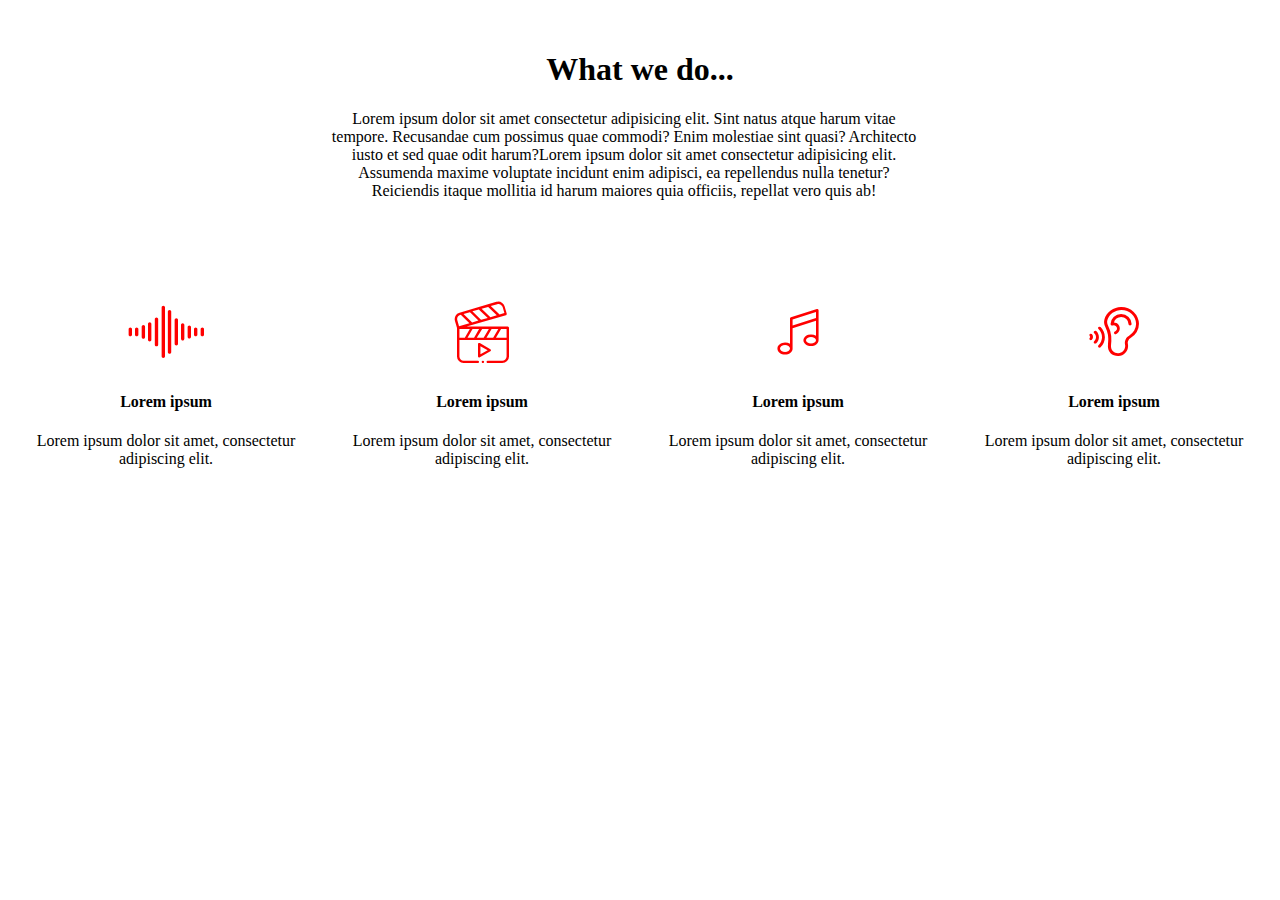
==== headphones/1-index.html @ 140af0af "done with the second section" ====
<!DOCTYPE html>
<html lang="en">
  <head>
    <meta charset="UTF-8" />
    <meta name="viewport" content="width=device-width, initial-scale=1.0" />
    <title>Document</title>
    <link
      rel="stylesheet"
      href="../headphones/holberton_school-icon/style.css"
    />
    <link rel="stylesheet" href="1-style.css" />
  </head>
  <body>
    <section>
      <h1>What we do...</h1>
      <p class="width-p">
        Lorem ipsum dolor sit amet consectetur adipisicing elit. Sint natus
        atque harum vitae tempore. Recusandae cum possimus quae commodi? Enim
        molestiae sint quasi? Architecto iusto et sed quae odit harum?Lorem
        ipsum dolor sit amet consectetur adipisicing elit. Assumenda maxime
        voluptate incidunt enim adipisci, ea repellendus nulla tenetur?
        Reiciendis itaque mollitia id harum maiores quia officiis, repellat vero
        quis ab!
      </p>
      <div class="images-container">
        <div class="indi-image">
          <i class="holberton_school-icon-ic_sound"></i>
          <h4>Lorem ipsum</h4>
          <p>Lorem ipsum dolor sit amet, consectetur adipiscing elit.</p>
        </div>
        <div class="indi-image">
          <i class="holberton_school-icon-ic_video"></i>
          <h4>Lorem ipsum</h4>
          <p>Lorem ipsum dolor sit amet, consectetur adipiscing elit.</p>
        </div>
        <div class="indi-image">
          <i class="holberton_school-icon-ic_music"></i>
          <h4>Lorem ipsum</h4>
          <p>Lorem ipsum dolor sit amet, consectetur adipiscing elit.</p>
        </div>
        <div class="indi-image">
          <i class="holberton_school-icon-ic_hearing"></i>
          <h4>Lorem ipsum</h4>
          <p>Lorem ipsum dolor sit amet, consectetur adipiscing elit.</p>
        </div>
      </div>
    </section>
  </body>
</html>
---- headphones/holberton_school-icon/style.css ----
@font-face {
  font-family: 'holberton_school-icon';
  src:  url('fonts/holberton_school-icon.eot?sq4eq4');
  src:  url('fonts/holberton_school-icon.eot?sq4eq4#iefix') format('embedded-opentype'),
    url('fonts/holberton_school-icon.ttf?sq4eq4') format('truetype'),
    url('fonts/holberton_school-icon.woff?sq4eq4') format('woff'),
    url('fonts/holberton_school-icon.svg?sq4eq4#holberton_school-icon') format('svg');
  font-weight: normal;
  font-style: normal;
  font-display: block;
}

[class^="holberton_school-icon-"], [class*=" holberton_school-icon-"] {
  /* use !important to prevent issues with browser extensions that change fonts */
  font-family: 'holberton_school-icon' !important;
  speak: none;
  font-style: normal;
  font-weight: normal;
  font-variant: normal;
  text-transform: none;
  line-height: 1;

  /* Better Font Rendering =========== */
  -webkit-font-smoothing: antialiased;
  -moz-osx-font-smoothing: grayscale;
}

.holberton_school-icon-arrow_1:before {
  content: "\e900";
}
.holberton_school-icon-arrow_2:before {
  content: "\e901";
}
.holberton_school-icon-arrow_3:before {
  content: "\e902";
}
.holberton_school-icon-arrow_4:before {
  content: "\e903";
}
.holberton_school-icon-arrow_5:before {
  content: "\e904";
}
.holberton_school-icon-check:before {
  content: "\e905";
}
.holberton_school-icon-ic_bag:before {
  content: "\e906";
}
.holberton_school-icon-ic_cart:before {
  content: "\e907";
}
.holberton_school-icon-ic_facebook:before {
  content: "\e908";
}
.holberton_school-icon-ic_hearing:before {
  content: "\e909";
}
.holberton_school-icon-ic_instagram:before {
  content: "\e90a";
}
.holberton_school-icon-ic_laptop:before {
  content: "\e90b";
}
.holberton_school-icon-ic_money:before {
  content: "\e90c";
}
.holberton_school-icon-ic_music:before {
  content: "\e90d";
}
.holberton_school-icon-ic_sound:before {
  content: "\e90e";
}
.holberton_school-icon-ic_twitter:before {
  content: "\e90f";
}
.holberton_school-icon-ic_video:before {
  content: "\e910";
}
.holberton_school-icon-menu:before {
  content: "\e911";
}
.holberton_school-icon-search_1:before {
  content: "\e912";
}
.holberton_school-icon-search_2:before {
  content: "\e913";
}
.holberton_school-icon-star:before {
  content: "\e914";
}
---- headphones/1-style.css ----
i {
  font-size: 5em;
  color: red;
}
.images-container {
  display: flex;
  flex-direction: row;
  justify-content: space-around;
  align-items: center;
  text-align: center;
}
.indi-image {
  text-align: center;
}
h1 {
  text-align: center;
  padding-top: 30px;
}
.width-p {
  max-width: 600px;
  text-align: center;
  padding-left: 25%;
  padding-bottom: 6%;
}
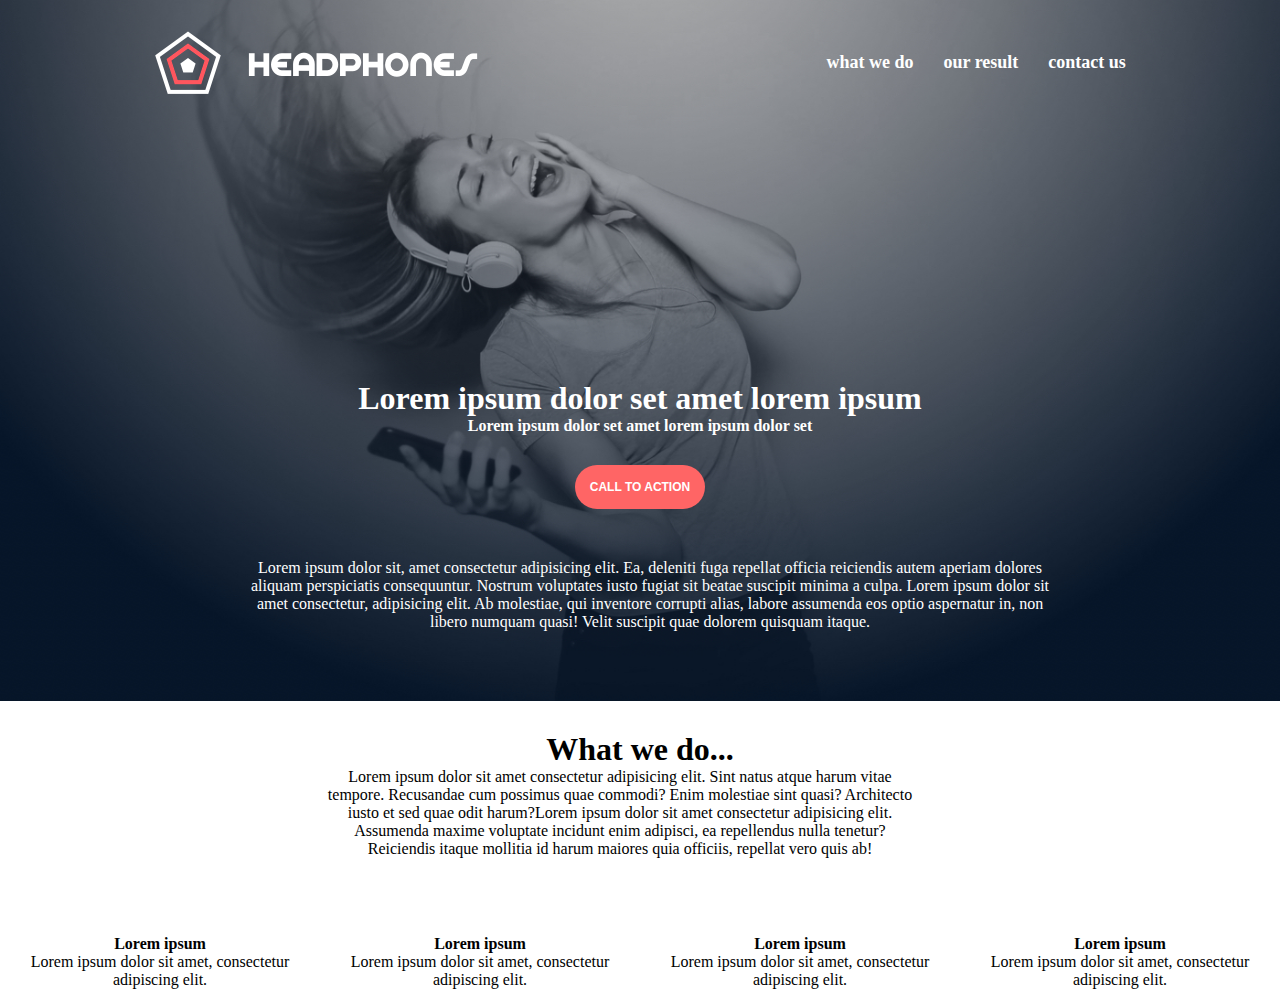
==== commit 5bfeabd4: "update!" ====
--- a/headphones/1-index.html
+++ b/headphones/1-index.html
@@ -3,14 +3,42 @@
   <head>
     <meta charset="UTF-8" />
     <meta name="viewport" content="width=device-width, initial-scale=1.0" />
-    <title>Document</title>
-    <link
-      rel="stylesheet"
-      href="../headphones/holberton_school-icon/style.css"
-    />
+    <title>Holberton School - Headphone Company</title>
+    <link rel="stylesheet" href="styles.css" />
+    <link rel="preconnect" href="https://fonts.googleapis.com" />
+    <link rel="preconnect" href="https://fonts.gstatic.com" crossorigin />
     <link rel="stylesheet" href="1-style.css" />
   </head>
-  <body>
+  <body class="source-sans-3">
+    <header>
+      <nav>
+        <img src="../headphones/images/logo_headphones.png" alt="logo" />
+        <!-- links -->
+        <ul>
+          <li><a href="#">what we do</a></li>
+          <li><a href="#">our result</a></li>
+          <li><a href="#">contact us</a></li>
+        </ul>
+      </nav>
+      <div class="hero-section">
+        <div class="lorem-container">
+          <h1>Lorem ipsum dolor set amet lorem ipsum</h1>
+          <p>Lorem ipsum dolor set amet lorem ipsum dolor set</p>
+        </div>
+
+        <button>CALL TO ACTION</button>
+
+        <p class="width-container">
+          Lorem ipsum dolor sit, amet consectetur adipisicing elit. Ea, deleniti
+          fuga repellat officia reiciendis autem aperiam dolores aliquam
+          perspiciatis consequuntur. Nostrum voluptates iusto fugiat sit beatae
+          suscipit minima a culpa. Lorem ipsum dolor sit amet consectetur,
+          adipisicing elit. Ab molestiae, qui inventore corrupti alias, labore
+          assumenda eos optio aspernatur in, non libero numquam quasi! Velit
+          suscipit quae dolorem quisquam itaque.
+        </p>
+      </div>
+    </header>
     <section>
       <h1>What we do...</h1>
       <p class="width-p">
--- a/headphones/1-style.css
+++ b/headphones/1-style.css
@@ -1,3 +1,59 @@
+* {
+  margin: 0%;
+}
+header {
+  background-image: url(../headphones/images/headphones_hero_1.jpg);
+  background-repeat: no-repeat;
+  background-size: 100% auto;
+}
+nav {
+  display: flex;
+  flex-direction: row;
+  justify-content: space-around;
+  align-items: center;
+  padding-top: 30px;
+}
+ul {
+  display: flex;
+  flex-direction: row;
+  list-style: none;
+  gap: 30px;
+  font-size: large;
+}
+a {
+  text-decoration: none;
+  color: white;
+  font-weight: bold;
+}
+.hero-section {
+  color: white;
+  text-align: center;
+  padding-top: 20%;
+}
+.lorem-container p {
+  font-weight: bold;
+}
+button {
+  background-color: #ff6565;
+  color: white;
+  border: none;
+  border-radius: 25px;
+  box-shadow: none;
+  font-size: 12px;
+  padding: 15px;
+  margin-top: 30px;
+  font-weight: bold;
+}
+.width-container {
+  max-width: 800px;
+  margin-left: 250px;
+  padding-top: 50px;
+  padding-bottom: 70px;
+}
+a:hover {
+  color: #ff6565;
+}
+
 i {
   font-size: 5em;
   color: red;
